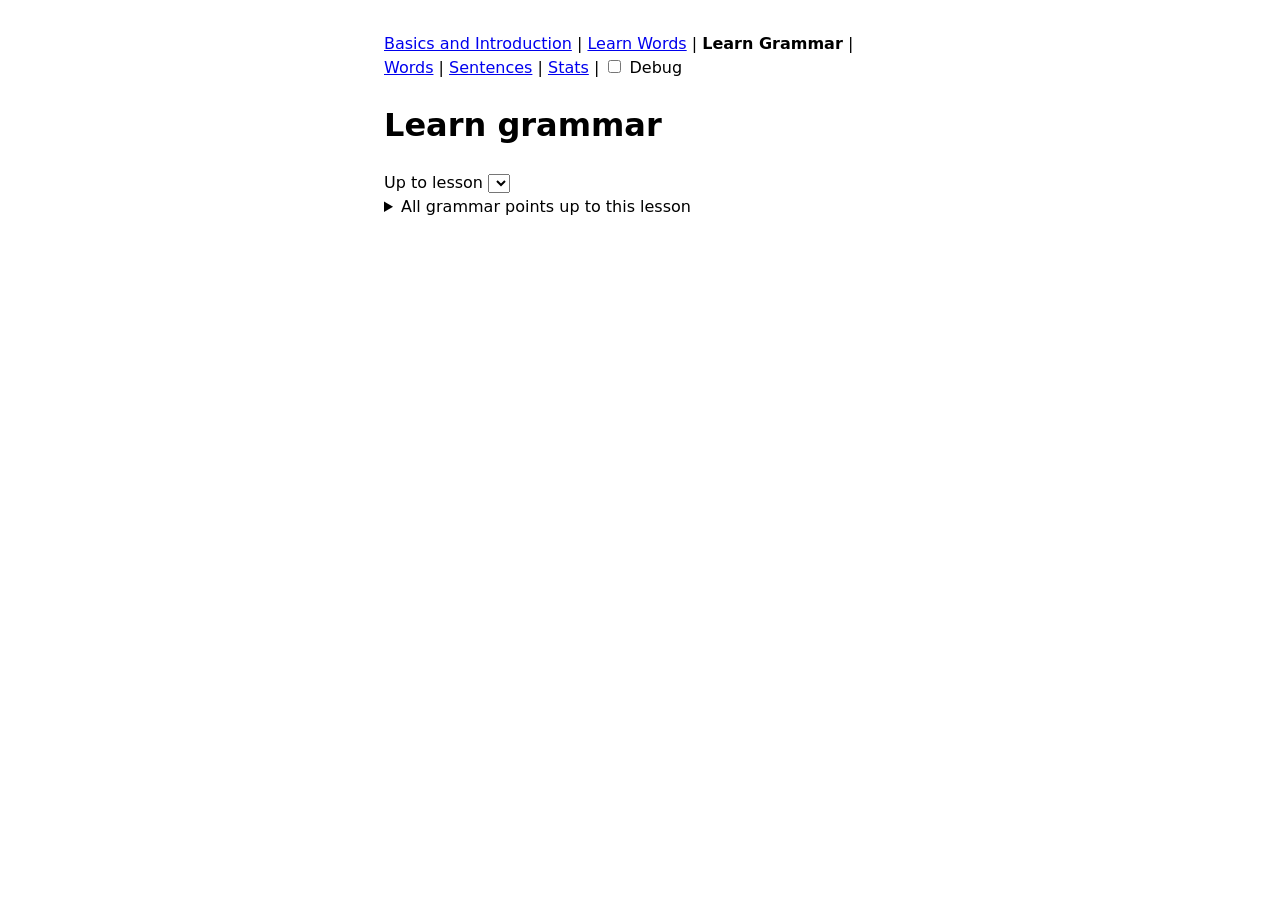
==== static/grammar.html @ a1a66dfe "Add Learn Grammar tab with adaptive explanations and free questions New /grammar page: the next gram" ====
<!doctype html>
<html lang="en">
<head>
<meta charset="utf-8">
<meta name="viewport" content="width=device-width, initial-scale=1">
<title>Gongbu Learn Grammar</title>
<link rel="stylesheet" href="/static/style.css">
</head>
<body>
<p><a href="/basics">Basics and Introduction</a> | <a href="/">Learn Words</a> | <b>Learn Grammar</b> | <a href="/words">Words</a> | <a href="/sentences">Sentences</a> | <a href="/stats">Stats</a></p>
<h1>Learn grammar</h1>

<label>Up to lesson <select id="lesson"></select></label>
<div id="feedback"></div>

<div id="point" hidden>
  <p class="muted" id="point-meta"></p>
  <h2 id="point-title"></h2>
  <p class="pattern" id="point-pattern"></p>

  <div class="styles" id="styles"></div>
  <div class="restyle">
    <button id="differently">Explain it differently</button>
    <span class="explain-like">
      <input id="like" placeholder="Explain it like... (e.g. with food examples)" autocomplete="off" maxlength="200">
      <button id="like-go">Explain</button>
    </span>
  </div>

  <div id="explanation"></div>
  <p class="muted" id="hint"></p>
  <p class="label">AI-written, not validated by a native speaker.</p>
  <div id="sources"></div>

  <h3>Ask about this point</h3>
  <div id="questions"></div>
  <div class="ask">
    <input id="question" placeholder="e.g. Why is it 를 here and not 가?" autocomplete="off" maxlength="500">
    <button id="ask-go">Ask</button>
  </div>
  <p class="muted" id="ask-status"></p>

  <div class="actions">
    <button id="got-it">Got it, next point</button>
    <button id="known">I already know this</button>
    <span id="learned-note" class="correct" hidden>✓ Learned</span>
  </div>
</div>

<details id="outline-box">
  <summary>All grammar points up to this lesson</summary>
  <ol id="outline"></ol>
</details>

<script src="/static/common.js"></script>
<script>
const STYLE_ORDER = ["examples", "english", "rules", "breakdown"];
let point = null;
let styleNames = {};
let views = [];  // explanations shown for this point: {key, label, data}
let current = null;  // key of the explanation on screen
let busy = false;

const lessonValue = () => Number($("lesson").value);

function setBusy(on, message) {
  busy = on;
  for (const id of ["differently", "like-go", "ask-go", "got-it", "known"]) $(id).disabled = on;
  if (message !== undefined) $("feedback").replaceChildren(message ? el("p", message, "muted") : el("span"));
}

function pointFromUrl() {
  return new URLSearchParams(location.search).get("point");
}

async function loadNext() {
  history.replaceState(null, "", "/grammar");
  const data = await api(`/api/grammar/next?lesson=${lessonValue()}`);
  renderOutline(data.outline);
  if (!data.point) {
    $("point").hidden = true;
    $("feedback").replaceChildren(el("p", `You have learned every grammar point up to lesson ${lessonValue()}. ` +
      "Choose a higher lesson, or open any point from the list below.", "correct"));
    return;
  }
  await showPoint(data.point, []);
}

async function openPoint(id) {
  const data = await api(`/api/grammar/point?id=${encodeURIComponent(id)}&lesson=${lessonValue()}`);
  history.replaceState(null, "", `/grammar?point=${encodeURIComponent(id)}`);
  renderOutline(data.outline);
  await showPoint(data.point, data.custom);
}

async function showPoint(p, custom) {
  point = p;
  styleNames = p.styles;
  views = custom.map((c, i) => ({ key: `custom-${c.id}`, label: customLabel(c, i), data: c }));
  current = null;
  $("point").hidden = false;
  $("feedback").replaceChildren();
  $("point-meta").textContent = `Lesson ${p.lesson} · ${p.kind}`;
  $("point-title").textContent = p.title;
  $("point-pattern").textContent = p.pattern;
  $("explanation").replaceChildren();
  $("hint").textContent = "";
  renderSources(p.sources);
  renderQuestions(p.questions);
  $("got-it").hidden = $("known").hidden = p.learned;
  $("learned-note").hidden = !p.learned;
  renderStyleTabs();
  await showStyle("examples");
}

function customLabel(c, i) {
  return c.style === "request" ? `"${c.request}"` : `New angle ${i + 1}`;
}

function renderStyleTabs() {
  const tabs = [];
  for (const key of STYLE_ORDER) {
    const b = el("button", styleNames[key], "tab");
    b.classList.toggle("on", current === key);
    b.addEventListener("click", () => showStyle(key));
    tabs.push(b);
  }
  for (const v of views.filter((v) => v.key.startsWith("custom-"))) {
    const b = el("button", v.label, "tab");
    b.classList.toggle("on", current === v.key);
    b.addEventListener("click", () => showView(v));
    tabs.push(b);
  }
  $("styles").replaceChildren(...tabs);
}

async function showStyle(key) {
  if (busy) return;
  const seen = views.find((v) => v.key === key);
  if (seen) {
    showView(seen);
    return;
  }
  setBusy(true, `Writing the "${styleNames[key]}" explanation... The first time can take up to a minute. After that it is saved.`);
  try {
    const data = await api(`/api/grammar/explain?point=${encodeURIComponent(point.id)}&lesson=${lessonValue()}&style=${key}`);
    const view = { key, label: styleNames[key], data };
    views.push(view);
    setBusy(false, "");
    showView(view);
  } catch (e) {
    setBusy(false);
    showError(e.message);
  }
}

async function customExplanation(request) {
  if (busy) return;
  setBusy(true, request ? `Writing an explanation for "${request}"...` : "Finding a different way to explain it...");
  try {
    const data = await api("/api/grammar/explain", {
      method: "POST",
      headers: { "Content-Type": "application/json" },
      body: JSON.stringify({ point: point.id, lesson: lessonValue(), request }),
    });
    const count = views.filter((v) => v.key.startsWith("custom-")).length;
    const view = { key: `custom-${data.id}`, label: customLabel(data, count), data };
    views.push(view);
    setBusy(false, "");
    showView(view);
  } catch (e) {
    setBusy(false);
    showError(e.message);
  }
}

function explainDifferently() {
  const next = STYLE_ORDER.find((key) => !views.some((v) => v.key === key));
  if (next) showStyle(next);
  else customExplanation("");
}

function showView(view) {
  current = view.key;
  renderStyleTabs();
  renderExplanation(view.data);
}

// Section order follows the style: the rule comes first only in "Rule and table".
function renderExplanation(x) {
  const sections = {
    intro: () => x.intro ? paragraphs(x.intro) : [],
    examples: () => [el("h3", "Examples"), renderExamples(x.examples)],
    rule: () => [el("h3", "The rule"), ...paragraphs(x.rule)],
    table: () => x.table.length ? [el("h3", "Forms"), renderTable(x.table)] : [],
    nuance: () => x.nuance ? [el("h3", "Nuance"), ...paragraphs(x.nuance)] : [],
    mistakes: () => x.mistakes.length ? [el("h3", "Common mistakes"), renderMistakes(x.mistakes)] : [],
  };
  const order = x.style === "rules"
    ? ["intro", "rule", "table", "examples", "nuance", "mistakes"]
    : ["intro", "examples", "rule", "table", "nuance", "mistakes"];
  const nodes = [el("p", `Style: ${x.style_name}`, "muted")];
  for (const name of order) nodes.push(...sections[name]());
  $("explanation").replaceChildren(...nodes);
  const unlearned = x.examples.some((ex) => ex.tokens.some((t) => t.new));
  $("hint").textContent = unlearned ? "Underlined words are not learned yet. Hover or click to see them." : "";
}

function paragraphs(text) {
  return text.split(/\n\s*\n/).map((t) => el("p", t.trim()));
}

function renderExamples(examples) {
  const list = el("ol", "", "examples");
  for (const ex of examples) {
    const item = el("li");
    item.append(koreanLine(ex), el("div", ex.english, "english"));
    if (ex.parts.length) item.append(partsLine(ex.parts));
    if (ex.note) item.append(el("div", ex.note, "muted"));
    list.append(item);
  }
  return list;
}

// The Korean sentence with the grammar point highlighted and unlearned words underlined.
function koreanLine(ex) {
  const line = el("div", "", "korean");
  const start = ex.highlight ? ex.korean.indexOf(ex.highlight) : -1;
  const end = start < 0 ? -1 : start + ex.highlight.length;
  const words = ex.korean.split(" ");
  const useTokens = ex.tokens.length === words.length;
  let pos = 0;
  words.forEach((word, i) => {
    if (i) line.append(" ");
    const container = useTokens && (ex.tokens[i].new || ex.tokens[i].name)
      ? hintSpan("", tokenMeaning(ex.tokens[i]), tokenKind(ex.tokens[i]))
      : document.createDocumentFragment();
    const wStart = pos;
    const wEnd = pos + word.length;
    const a = Math.max(wStart, start);
    const b = Math.min(wEnd, end);
    if (start >= 0 && a < b) {
      container.append(word.slice(0, a - wStart), el("mark", word.slice(a - wStart, b - wStart)), word.slice(b - wStart));
    } else {
      container.append(word);
    }
    line.append(container);
    pos = wEnd + 1;
  });
  return line;
}

function partsLine(parts) {
  const line = el("div", "", "parts");
  parts.forEach((p, i) => {
    if (i) line.append(" + ");
    const chip = el("span", "", "part");
    chip.append(el("span", p.text, "part-text"), el("span", p.label, "part-label"));
    line.append(chip);
  });
  return line;
}

function renderTable(rows) {
  const table = el("table");
  const head = el("tr");
  for (const h of ["When", "Form", "Example"]) head.append(el("th", h));
  table.append(head);
  for (const r of rows) {
    const tr = el("tr");
    tr.append(el("td", r.when), el("td", r.form, "korean-cell"), el("td", r.example, "korean-cell"));
    table.append(tr);
  }
  return table;
}

function renderMistakes(mistakes) {
  const list = el("ul", "", "mistakes");
  for (const m of mistakes) {
    const item = el("li");
    item.append(el("div", `✗ ${m.wrong}`, "wrong"), el("div", `✓ ${m.right}`, "correct"), el("div", m.why, "muted"));
    list.append(item);
  }
  return list;
}

function renderSources(s) {
  const box = $("sources");
  if (!s.entries.length) {
    box.replaceChildren(el("p", "No dictionary entry matches this point, so this explanation comes from AI alone.", "muted"));
    return;
  }
  const details = el("details");
  details.append(el("summary", `Source: ${s.attribution} (${s.license})`));
  for (const entry of s.entries) {
    const p = el("p");
    const link = el("a", entry.word);
    link.href = entry.url;
    link.target = "_blank";
    link.rel = "noopener";
    p.append(link, ` ${entry.pos ? `(${entry.pos})` : ""}`);
    const ul = el("ul");
    for (const sense of entry.senses) ul.append(el("li", sense));
    details.append(p, ul);
  }
  const license = el("a", s.license);
  license.href = s.license_url;
  license.target = "_blank";
  license.rel = "noopener";
  const note = el("p", "Dictionary content is licensed under ", "muted");
  note.append(license, ".");
  details.append(note);
  box.replaceChildren(details);
}

function renderQuestions(questions) {
  $("questions").replaceChildren(...questions.map(renderAnswer));
  $("ask-status").textContent = "";
}

function renderAnswer(q) {
  const box = el("div", "", "qa");
  box.append(el("p", `Q: ${q.question}`, "question"), ...paragraphs(q.answer));
  if (q.examples.length) {
    const ul = el("ul");
    for (const ex of q.examples) {
      const li = el("li");
      li.append(el("span", ex.korean, "korean"), " ", el("span", ex.english, "muted"));
      ul.append(li);
    }
    box.append(ul);
  }
  return box;
}

async function ask() {
  const question = $("question").value.trim();
  if (!question || busy) return;
  setBusy(true);
  $("ask-status").textContent = "Thinking...";
  const shown = views.find((v) => v.key === current);
  try {
    const answer = await api("/api/grammar/ask", {
      method: "POST",
      headers: { "Content-Type": "application/json" },
      body: JSON.stringify({ point: point.id, lesson: lessonValue(), question, explanation_id: shown ? shown.data.id : null }),
    });
    $("questions").append(renderAnswer(answer));
    $("question").value = "";
    $("ask-status").textContent = "";
  } catch (e) {
    $("ask-status").textContent = e.message;
  }
  setBusy(false);
}

async function finishPoint() {
  if (busy) return;
  setBusy(true);
  try {
    await api("/api/grammar/done", {
      method: "POST",
      headers: { "Content-Type": "application/json" },
      body: JSON.stringify({ point: point.id }),
    });
    setBusy(false);
    await loadNext();
  } catch (e) {
    setBusy(false);
    showError(e.message);
  }
}

function renderOutline(items) {
  const list = items.map((p) => {
    const li = el("li");
    const link = el("a", p.title);
    link.href = `/grammar?point=${encodeURIComponent(p.id)}`;
    link.addEventListener("click", (e) => {
      e.preventDefault();
      if (!busy) openPoint(p.id).catch((err) => showError(err.message));
    });
    li.append(el("span", `L${p.lesson} `, "muted"), link, p.learned ? el("span", " ✓", "correct") : "");
    if (point && p.id === point.id) li.classList.add("here");
    return li;
  });
  $("outline").replaceChildren(...list);
}

$("differently").addEventListener("click", explainDifferently);
$("like-go").addEventListener("click", () => {
  const request = $("like").value.trim();
  if (request) customExplanation(request).then(() => { $("like").value = ""; });
});
onEnter($("like"), () => $("like-go").click());
$("ask-go").addEventListener("click", ask);
onEnter($("question"), ask);
$("got-it").addEventListener("click", finishPoint);
$("known").addEventListener("click", finishPoint);

(async () => {
  addDebugToggle(() => {});
  if (!(await loadLessons())) return;
  $("lesson").addEventListener("change", () => {
    saveLesson($("lesson").value);
    loadNext().catch((e) => showError(e.message));
  });
  const requested = pointFromUrl();
  try {
    if (requested) await openPoint(requested);
    else await loadNext();
  } catch (e) {
    showError(e.message);
  }
})();
</script>
</body>
</html>
---- static/style.css ----
body { font-family: system-ui, sans-serif; max-width: 32rem; margin: 2rem auto; padding: 0 1rem; line-height: 1.5; }
#prompt { font-size: 2rem; margin: 1.5rem 0 1rem; }
#answer { font-size: 1.5rem; width: 100%; box-sizing: border-box; padding: 0.4rem; }
button { font-size: 1rem; padding: 0.4rem 1rem; margin-top: 0.75rem; }
.correct { color: #1a7f37; }
.wrong { color: #c62828; }
.syllables span { font-size: 1.75rem; padding: 0 0.1rem; }
.syllables .bad { color: #c62828; text-decoration: underline; }
.muted { color: #666; font-size: 0.9rem; }
.verdict-almost { color: #9a6700; }
.label { background: #fff3cd; padding: 0.4rem 0.6rem; font-size: 0.9rem; }
table { border-collapse: collapse; width: 100%; margin-bottom: 1.5rem; }
th, td { text-align: left; padding: 0.25rem 0.5rem; border-bottom: 1px solid #ddd; }
td.num, th.num { text-align: right; }
.bar { display: inline-block; height: 0.6rem; background: #1a7f37; vertical-align: middle; margin-right: 0.4rem; }
#target { font-size: 2.5rem; letter-spacing: 0.05em; margin: 1rem 0 0.25rem; min-height: 3rem; }
/* Type-over box: the input's text is transparent and #ghost draws typed text plus the gray target. */
#typebox { position: relative; }
#typebox #answer, #ghost { font: inherit; font-size: 1.5rem; line-height: 1.4; padding: 0.4rem; border: 1px solid #888; }
#ghost { position: absolute; inset: 0; box-sizing: border-box; border-color: transparent;
         white-space: pre; overflow: hidden; pointer-events: none; }
#typebox #answer { position: relative; display: block; background: transparent; }
#typebox.overlay #answer { color: transparent; caret-color: #222; }
#ghost .rest { color: #aaa; }
#ghost .ok { color: #1a7f37; }
#ghost .bad { color: #c62828; text-decoration: underline; }
.hint { text-decoration: underline dotted; cursor: help; }
.hint.new { color: #6f42c1; text-decoration-style: solid; }
.hint.name { color: #0b6e99; text-decoration-style: solid; }
.topic { margin: 0.5rem 0; }
#topic { font-size: 1rem; padding: 0.3rem; width: 14rem; }
/* Basics tab: alphabet cards and the drawn keyboard. */
.cards { display: grid; grid-template-columns: repeat(auto-fill, minmax(6.5rem, 1fr)); gap: 0.4rem; }
.card { display: flex; flex-direction: column; align-items: center; margin: 0; padding: 0.4rem; font-size: 0.8rem;
        background: #fff; border: 1px solid #ccc; border-radius: 6px; cursor: pointer; text-align: center; }
.card:hover { border-color: #888; }
.card.on { border-color: #1a7f37; background: #eaf6ec; }
.card .char { font-size: 2rem; line-height: 1.2; }
.card .roman { font-weight: bold; }
.card .muted { font-size: 0.75rem; }
#keyboard { margin: 1rem 0 0.5rem; }
/* Every key is one unit (u) wide, like a real keyboard. The top row is 0.5u + 10 keys and fills the
   width; the rows start where Tab, Caps Lock and Shift would end (0.5u, 0.75u, 1.25u), so each row
   sits further right and the top row (ending in ㅔ) reaches furthest. */
#keyboard { --gap: 0.25rem; --u: calc((100% - 9 * var(--gap)) / 10.5); }
.keyrow { display: flex; gap: var(--gap); margin-bottom: var(--gap); }
.keyrow.row0 > .key:first-child { margin-left: calc(var(--u) * 0.5); }
.keyrow.row1 > .key:first-child { margin-left: calc(var(--u) * 0.75); }
.key { position: relative; flex: 0 0 var(--u); min-width: 0; height: 2.8rem; border: 1px solid #aaa; border-radius: 5px;
       background: #f6f6f6; box-sizing: border-box; }
.key.shift { flex: 0 0 calc(var(--u) * 1.25); display: flex; align-items: center; justify-content: center; font-size: 0.75rem; }
.key .kchar { position: absolute; inset: 0; display: flex; align-items: center; justify-content: center; font-size: 1.2rem; }
.key .kshift { position: absolute; top: 1px; right: 3px; font-size: 0.65rem; color: #666; }
.key .klatin { position: absolute; bottom: 1px; left: 3px; font-size: 0.6rem; color: #999; }
.key.lit { background: #ffe58f; border-color: #9a6700; }
.key.shift.held { background: #dbe7f5; border-color: #0b6e99; }
.key[data-step]::after { content: attr(data-step); position: absolute; top: -0.5rem; left: -0.3rem; background: #9a6700; color: #fff;
                         border-radius: 50%; width: 1rem; height: 1rem; font-size: 0.65rem; text-align: center; line-height: 1rem; }
.review tr:not(:first-child) { cursor: pointer; }
.review tr:not(:first-child):hover { background: #f6f6f6; }
#practice, #quiz-answer { font-size: 1.5rem; width: 100%; box-sizing: border-box; padding: 0.4rem; }

/* Debug panel: wider than the page column so the table fits. */
#debug { margin-top: 2rem; padding-top: 0.5rem; border-top: 2px dashed #999; font-size: 0.85rem;
         width: min(56rem, 96vw); position: relative; left: 50%; transform: translateX(-50%); overflow-x: auto; }
#debug tr.pool { background: #fff3cd; }
#debug .up { color: #1a7f37; }
#debug .down { color: #c62828; }
#debug tr.answered { font-weight: bold; }
#debug .decay { color: #d99; }

.usage-counter { position: fixed; left: 0.5rem; bottom: 0.5rem; font-size: 0.75rem; color: #888;
                 background: rgba(255, 255, 255, 0.9); padding: 0.1rem 0.4rem; border-radius: 4px; }
/* Learn Grammar tab. */
.pattern { font-size: 1.2rem; font-family: ui-monospace, monospace; margin-top: 0; }
.styles { display: flex; flex-wrap: wrap; gap: 0.3rem; }
.tab { margin-top: 0; font-size: 0.85rem; padding: 0.25rem 0.6rem; border: 1px solid #aaa; border-radius: 4px; background: #f6f6f6; }
.tab.on { background: #dbe7f5; border-color: #0b6e99; font-weight: bold; }
.restyle, .ask { display: flex; flex-wrap: wrap; gap: 0.4rem; align-items: center; margin: 0.5rem 0; }
.restyle button, .ask button { margin-top: 0; }
.explain-like { display: flex; gap: 0.4rem; flex: 1 1 16rem; }
#like, #question { flex: 1; font-size: 1rem; padding: 0.3rem; min-width: 0; }
.examples li { margin-bottom: 0.75rem; }
.korean { font-size: 1.25rem; }
.korean mark { background: #ffe58f; padding: 0 0.1rem; border-radius: 2px; }
.korean-cell { font-size: 1.05rem; }
.english { color: #333; }
.parts { font-size: 0.85rem; margin: 0.15rem 0; }
.part { display: inline-flex; flex-direction: column; align-items: center; border: 1px solid #ccc; border-radius: 4px; padding: 0 0.3rem; }
.part-text { font-size: 1rem; }
.part-label { font-size: 0.7rem; color: #666; }
.mistakes li { margin-bottom: 0.5rem; }
.qa { border-left: 3px solid #0b6e99; padding-left: 0.6rem; margin: 0.75rem 0; }
.qa .question { font-weight: bold; }
.actions { margin: 1.5rem 0; }
#outline li.here { font-weight: bold; }
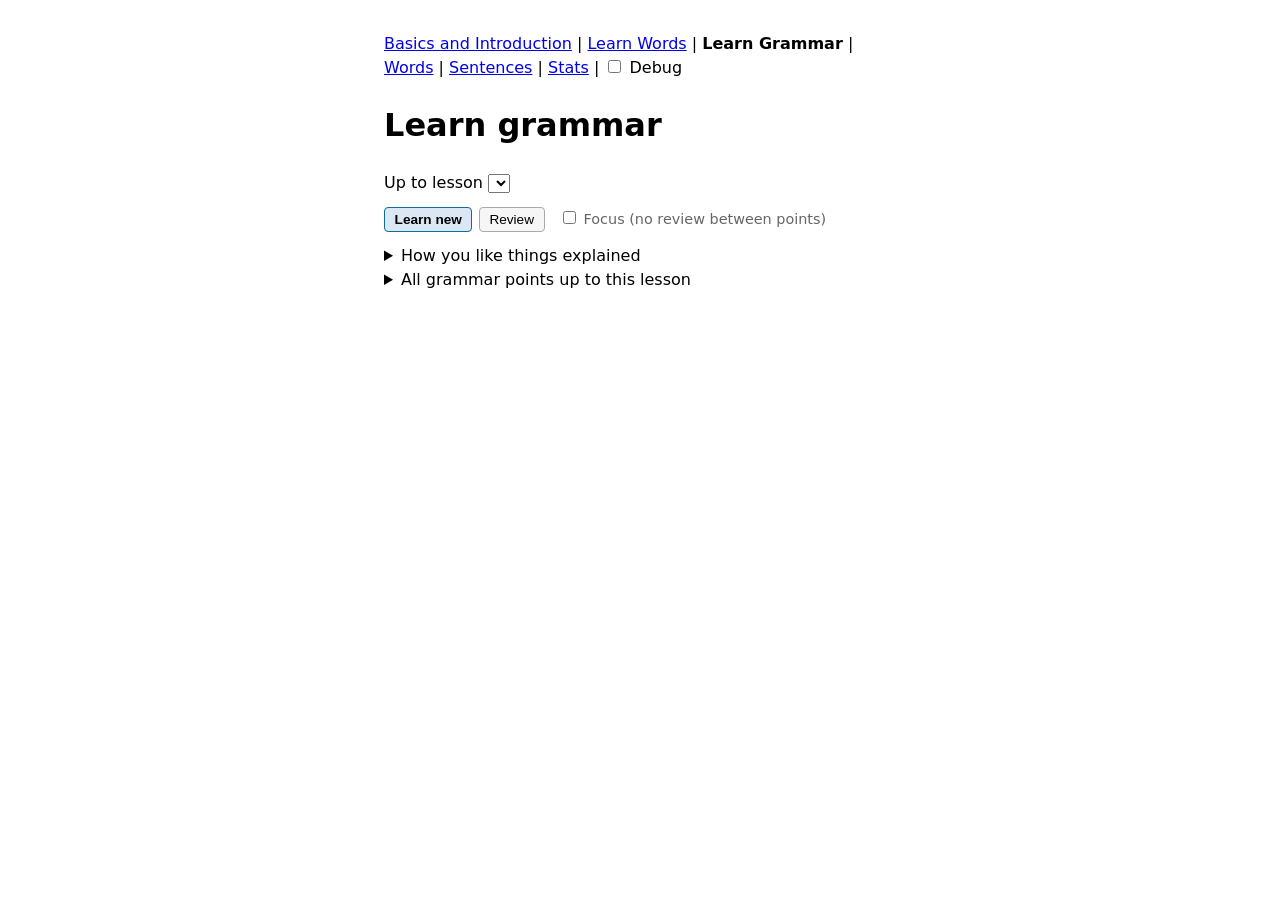
==== commit 7eceaa0e: "Add grammar learning: Learn Grammar tab, practice, conjugation engine, learner profile Grammar point" ====
--- a/static/grammar.html
+++ b/static/grammar.html
@@ -11,6 +11,11 @@
 <h1>Learn grammar</h1>
 
 <label>Up to lesson <select id="lesson"></select></label>
+<div class="modes">
+  <button id="mode-learn" class="tab on">Learn new</button>
+  <button id="mode-review" class="tab">Review</button>
+  <label id="focus-label" class="muted"><input type="checkbox" id="focus"> Focus (no review between points)</label>
+</div>
 <div id="feedback"></div>
 
 <div id="point" hidden>
@@ -41,12 +46,42 @@
   <p class="muted" id="ask-status"></p>
 
   <div class="actions">
-    <button id="got-it">Got it, next point</button>
+    <button id="practice-go">Practice this point</button>
     <button id="known">I already know this</button>
     <span id="learned-note" class="correct" hidden>✓ Learned</span>
   </div>
 </div>
 
+<div id="practice" hidden>
+  <p class="muted" id="practice-meta"></p>
+  <h2 id="practice-title"></h2>
+  <p class="type-name" id="practice-type"></p>
+  <div id="practice-prompt"></div>
+  <div class="answer-row" id="answer-row">
+    <input id="practice-answer" autocomplete="off" autocorrect="off" spellcheck="false" maxlength="300">
+    <button id="practice-check">Check</button>
+  </div>
+  <div class="choices" id="choices"></div>
+  <div id="practice-feedback"></div>
+  <button id="practice-next" hidden>Next</button>
+  <details id="practice-lesson">
+    <summary>Show the lesson</summary>
+    <div id="practice-lesson-body"></div>
+  </details>
+</div>
+
+<details id="profile-box">
+  <summary>How you like things explained</summary>
+  <p class="muted">New lessons follow these notes. The app writes some from what you ask for (Explain it differently, Explain it like...),
+  and you can remove them or add your own. Lessons already written do not change.</p>
+  <ul id="profile-notes"></ul>
+  <div class="ask">
+    <input id="profile-add" placeholder="e.g. Always compare with English" autocomplete="off" maxlength="120">
+    <button id="profile-add-go">Add note</button>
+  </div>
+  <p class="muted" id="profile-status"></p>
+</details>
+
 <details id="outline-box">
   <summary>All grammar points up to this lesson</summary>
   <ol id="outline"></ol>
@@ -54,19 +89,19 @@
 
 <script src="/static/common.js"></script>
 <script>
-const STYLE_ORDER = ["examples", "english", "rules", "breakdown"];
 let point = null;
-let styleNames = {};
-let views = [];  // explanations shown for this point: {key, label, data}
+let views = [];  // explanations for this point: {key, label, data}; "lesson" is the main one
 let current = null;  // key of the explanation on screen
 let busy = false;
 
 const lessonValue = () => Number($("lesson").value);
 
+// message: show a spinner with it while busy; "" clears the feedback area.
 function setBusy(on, message) {
   busy = on;
-  for (const id of ["differently", "like-go", "ask-go", "got-it", "known"]) $(id).disabled = on;
-  if (message !== undefined) $("feedback").replaceChildren(message ? el("p", message, "muted") : el("span"));
+  for (const id of ["differently", "like-go", "ask-go", "practice-go", "known", "practice-check"]) $(id).disabled = on;
+  if (message) $("feedback").replaceChildren(spinner(message));
+  else if (message === "") $("feedback").replaceChildren();
 }
 
 function pointFromUrl() {
@@ -78,7 +113,7 @@
   const data = await api(`/api/grammar/next?lesson=${lessonValue()}`);
   renderOutline(data.outline);
   if (!data.point) {
-    $("point").hidden = true;
+    showSection("none");
     $("feedback").replaceChildren(el("p", `You have learned every grammar point up to lesson ${lessonValue()}. ` +
       "Choose a higher lesson, or open any point from the list below.", "correct"));
     return;
@@ -95,7 +130,11 @@
 
 async function showPoint(p, custom) {
   point = p;
-  styleNames = p.styles;
+  mode = "learn";
+  session = null;
+  $("mode-learn").classList.add("on");
+  $("mode-review").classList.remove("on");
+  showSection("point");
   views = custom.map((c, i) => ({ key: `custom-${c.id}`, label: customLabel(c, i), data: c }));
   current = null;
   $("point").hidden = false;
@@ -107,25 +146,30 @@
   $("hint").textContent = "";
   renderSources(p.sources);
   renderQuestions(p.questions);
-  $("got-it").hidden = $("known").hidden = p.learned;
+  $("practice-go").textContent = p.learned ? "Practice this point again" : "Practice this point";
+  $("known").hidden = p.learned;
   $("learned-note").hidden = !p.learned;
-  renderStyleTabs();
-  await showStyle("examples");
+  renderTabs();
+  await showLesson();
 }
 
 function customLabel(c, i) {
   return c.style === "request" ? `"${c.request}"` : `New angle ${i + 1}`;
 }
 
-function renderStyleTabs() {
+// Tabs appear only once there is more than the main lesson to switch between.
+function renderTabs() {
+  const custom = views.filter((v) => v.key.startsWith("custom-"));
+  if (!custom.length) {
+    $("styles").replaceChildren();
+    return;
+  }
   const tabs = [];
-  for (const key of STYLE_ORDER) {
-    const b = el("button", styleNames[key], "tab");
-    b.classList.toggle("on", current === key);
-    b.addEventListener("click", () => showStyle(key));
-    tabs.push(b);
-  }
-  for (const v of views.filter((v) => v.key.startsWith("custom-"))) {
+  const lessonTab = el("button", "Lesson", "tab");
+  lessonTab.classList.toggle("on", current === "lesson");
+  lessonTab.addEventListener("click", showLesson);
+  tabs.push(lessonTab);
+  for (const v of custom) {
     const b = el("button", v.label, "tab");
     b.classList.toggle("on", current === v.key);
     b.addEventListener("click", () => showView(v));
@@ -134,17 +178,17 @@
   $("styles").replaceChildren(...tabs);
 }
 
-async function showStyle(key) {
+async function showLesson() {
   if (busy) return;
-  const seen = views.find((v) => v.key === key);
+  const seen = views.find((v) => v.key === "lesson");
   if (seen) {
     showView(seen);
     return;
   }
-  setBusy(true, `Writing the "${styleNames[key]}" explanation... The first time can take up to a minute. After that it is saved.`);
-  try {
-    const data = await api(`/api/grammar/explain?point=${encodeURIComponent(point.id)}&lesson=${lessonValue()}&style=${key}`);
-    const view = { key, label: styleNames[key], data };
+  setBusy(true, "Writing the lesson for this point. This can take up to a minute the first time. After that it is saved.");
+  try {
+    const data = await api(`/api/grammar/explain?point=${encodeURIComponent(point.id)}&lesson=${lessonValue()}`);
+    const view = { key: "lesson", label: "Lesson", data };
     views.push(view);
     setBusy(false, "");
     showView(view);
@@ -156,7 +200,7 @@
 
 async function customExplanation(request) {
   if (busy) return;
-  setBusy(true, request ? `Writing an explanation for "${request}"...` : "Finding a different way to explain it...");
+  setBusy(true, request ? `Writing an explanation for "${request}"` : "Finding a different way to explain it");
   try {
     const data = await api("/api/grammar/explain", {
       method: "POST",
@@ -174,20 +218,13 @@
   }
 }
 
-function explainDifferently() {
-  const next = STYLE_ORDER.find((key) => !views.some((v) => v.key === key));
-  if (next) showStyle(next);
-  else customExplanation("");
-}
-
 function showView(view) {
   current = view.key;
-  renderStyleTabs();
+  renderTabs();
   renderExplanation(view.data);
 }
 
-// Section order follows the style: the rule comes first only in "Rule and table".
-function renderExplanation(x) {
+function renderExplanation(x, target = $("explanation"), hint = $("hint")) {
   const sections = {
     intro: () => x.intro ? paragraphs(x.intro) : [],
     examples: () => [el("h3", "Examples"), renderExamples(x.examples)],
@@ -196,14 +233,14 @@
     nuance: () => x.nuance ? [el("h3", "Nuance"), ...paragraphs(x.nuance)] : [],
     mistakes: () => x.mistakes.length ? [el("h3", "Common mistakes"), renderMistakes(x.mistakes)] : [],
   };
-  const order = x.style === "rules"
-    ? ["intro", "rule", "table", "examples", "nuance", "mistakes"]
-    : ["intro", "examples", "rule", "table", "nuance", "mistakes"];
-  const nodes = [el("p", `Style: ${x.style_name}`, "muted")];
+  const order = ["intro", "rule", "table", "examples", "nuance", "mistakes"];
+  const nodes = x.style === "lesson" ? [] : [el("p", x.request ? `Explained like: "${x.request}"` : x.style_name, "muted")];
   for (const name of order) nodes.push(...sections[name]());
-  $("explanation").replaceChildren(...nodes);
+  target.replaceChildren(...nodes);
   const unlearned = x.examples.some((ex) => ex.tokens.some((t) => t.new));
-  $("hint").textContent = unlearned ? "Underlined words are not learned yet. Hover or click to see them." : "";
+  const note = unlearned ? "Underlined words are not learned yet. Hover or click to see them." : "";
+  if (hint) hint.textContent = note;
+  else if (note) target.append(el("p", note, "muted"));
 }
 
 function paragraphs(text) {
@@ -337,7 +374,7 @@
   const question = $("question").value.trim();
   if (!question || busy) return;
   setBusy(true);
-  $("ask-status").textContent = "Thinking...";
+  $("ask-status").replaceChildren(spinner("Thinking about your question"));
   const shown = views.find((v) => v.key === current);
   try {
     const answer = await api("/api/grammar/ask", {
@@ -354,21 +391,331 @@
   setBusy(false);
 }
 
-async function finishPoint() {
+// Practice. A session is one of:
+//   learn:  the 4 items that finish a new point; a miss puts its type back (at most twice per type)
+//   mixed:  1 or 2 review items between points, for learned points below 50% confidence
+//   review: endless items for the weakest learned points
+const LEARN_TYPES = ["fill", "compare", "spot", "translate"];
+const MAX_RETRIES = 2;
+let session = null;
+let lastPoint = null;  // the point of the last answered item, which review skips next
+let focusOn = false;
+
+function showSection(name) {
+  $("point").hidden = name !== "point";
+  $("practice").hidden = name !== "practice";
+  $("focus-label").hidden = mode !== "learn";
+}
+
+async function startPractice() {
   if (busy) return;
+  const plan = point.practice_plan || LEARN_TYPES;
+  session = { kind: "learn", point, queue: [...plan], done: 0, total: plan.length, misses: {} };
+  showSection("practice");
+  await nextItem();
+}
+
+async function afterLearned() {
+  if (focusOn) {
+    session = null;
+    await loadNext();
+    return;
+  }
+  session = { kind: "mixed", remaining: 2 };
+  await nextItem();
+}
+
+async function nextItem() {
+  if (session.kind === "learn" && !session.queue.length) {
+    await markDone(session.point.id);
+    await afterLearned();
+    return;
+  }
+  if (session.kind === "mixed" && session.remaining <= 0) {
+    session = null;
+    await loadNext();
+    return;
+  }
+  session.item = null;
+  session.answered = false;
+  setBusy(true, "Getting a practice item. The first set for a point can take up to a minute.");
+  const exclude = lastPoint ? `&exclude=${encodeURIComponent(lastPoint)}` : "";
+  const url = session.kind === "learn"
+    ? `/api/grammar/item?point=${encodeURIComponent(session.point.id)}&type=${session.queue[0]}&lesson=${lessonValue()}`
+    : `/api/grammar/review?lesson=${lessonValue()}${exclude}${session.kind === "mixed" ? "&below=0.5" : ""}`;
+  let item;
+  try {
+    item = await api(url);
+  } catch (e) {
+    setBusy(false, "");
+    if (session.kind === "mixed") {
+      session = null;
+      await loadNext();
+    } else {
+      showSection(session.kind === "review" ? "none" : "practice");
+      showError(e.message);
+    }
+    return;
+  }
+  setBusy(false, "");
+  showSection("practice");
+  renderItem(item);
+}
+
+function renderItem(item) {
+  session.item = item;
+  const label = { learn: "Practice", mixed: "Quick review", review: "Review" }[session.kind];
+  $("practice-meta").textContent = session.kind === "learn"
+    ? `${label} · item ${session.done + 1} of ${session.total}`
+    : `${label} · ${item.point.pattern}`;
+  $("practice-title").textContent = item.point.title;
+  $("practice-type").textContent = item.type_name;
+  $("practice-feedback").replaceChildren();
+  $("practice-next").hidden = true;
+  $("practice-lesson").open = false;
+  $("practice-lesson-body").replaceChildren();
+
+  const prompt = [];
+  const input = $("practice-answer");
+  input.value = "";
+  $("answer-row").hidden = item.type === "compare";
+  $("choices").replaceChildren();
+  if (item.type === "fill" || item.type === "compare") {
+    prompt.push(blankLine(item.sentence), el("div", item.english, "english"));
+    input.placeholder = "Type what goes in the blank";
+  } else if (item.type === "conjugate") {
+    const line = el("div", "", "korean");
+    line.append(el("b", item.verb), ` (${item.meaning})`);
+    prompt.push(el("p", "Conjugate this word.", "muted"), line, el("div", `→ ${item.ending_name}`, "english"));
+    input.placeholder = "Type the conjugated form";
+  } else if (item.type === "transform") {
+    prompt.push(el("p", `${item.instruction}. Type the whole sentence.`, "muted"),
+      el("div", item.sentence, "korean"), el("div", `Meaning after the change: ${item.english}`, "english"));
+    input.value = item.sentence;
+    input.placeholder = "The changed sentence";
+  } else if (item.type === "spot") {
+    prompt.push(el("p", "This sentence has one grammar mistake. Fix it and type the whole sentence.", "muted"),
+      el("div", item.wrong, "korean"), el("div", `Meaning: ${item.english}`, "english"));
+    input.value = item.wrong;
+    input.placeholder = "The corrected sentence";
+  } else {
+    prompt.push(el("p", "Translate into Korean, using this point.", "muted"), el("div", item.english, "prompt-english"));
+    input.placeholder = "Type the Korean";
+  }
+  if (item.type === "compare") {
+    for (const choice of item.choices) {
+      const b = el("button", choice, "choice");
+      b.addEventListener("click", () => check(choice));
+      $("choices").append(b);
+    }
+  }
+  $("practice-prompt").replaceChildren(...prompt);
+  if (item.type !== "compare") input.focus();
+}
+
+function blankLine(sentence) {
+  const [before, after] = sentence.split("___");
+  const line = el("div", "", "korean");
+  line.append(before, el("span", "____", "blank"), after);
+  return line;
+}
+
+async function check(answer) {
+  if (!session || !session.item || session.answered || busy || !answer.trim()) return;
+  const item = session.item;
   setBusy(true);
-  try {
-    await api("/api/grammar/done", {
+  $("practice-feedback").replaceChildren(spinner("Checking"));
+  let result;
+  try {
+    result = await api("/api/grammar/answer", {
       method: "POST",
       headers: { "Content-Type": "application/json" },
-      body: JSON.stringify({ point: point.id }),
+      body: JSON.stringify({
+        item_id: item.id, answer, source: session.kind === "learn" ? "practice" : "review",
+        shown: session.kind === "learn" && session.done === 0 ? shownExplanation() : null,
+      }),
     });
+  } catch (e) {
     setBusy(false);
+    $("practice-feedback").replaceChildren(el("p", e.message, "wrong"));
+    return;
+  }
+  setBusy(false);
+  showVerdict(result, item, answer);
+  if (result.verdict === "ungraded") return;
+  session.answered = true;
+  lastPoint = item.point.id;
+  for (const b of $("choices").children) {
+    b.disabled = true;
+    if (result.answers.includes(b.textContent)) b.classList.add("right");
+    else if (b.textContent === answer) b.classList.add("picked-wrong");
+  }
+  if (session.kind === "learn") {
+    const type = session.queue.shift();
+    session.done += 1;
+    if (!result.correct) {
+      session.misses[type] = (session.misses[type] || 0) + 1;
+      if (session.misses[type] <= MAX_RETRIES) {
+        session.queue.push(type);
+        session.total += 1;
+      }
+    }
+  } else if (session.kind === "mixed") {
+    session.remaining -= 1;
+  }
+  $("practice-next").hidden = false;
+  $("practice-next").focus();
+  refreshGrammarDebug();
+}
+
+// What the learner read last before practicing, for the profile.
+function shownExplanation() {
+  const view = views.find((v) => v.key === current);
+  if (!view || view.key === "lesson") return "the main lesson";
+  return view.data.request ? `an explanation like "${view.data.request}"` : "a new-angle explanation";
+}
+
+async function loadProfile() {
+  try {
+    renderProfile(await api("/api/grammar/profile"));
+  } catch (e) {
+    $("profile-status").textContent = e.message;
+  }
+}
+
+function renderProfile(p) {
+  const items = p.notes.map((n) => {
+    const li = el("li", n.text);
+    if (n.source === "learner") li.append(el("span", " (yours)", "muted"));
+    const remove = el("button", "Remove", "tab");
+    remove.addEventListener("click", () => changeProfile({ remove: n.id }));
+    li.append(" ", remove);
+    return li;
+  });
+  $("profile-notes").replaceChildren(...(items.length ? items : [el("li", "No notes yet.", "muted")]));
+  $("profile-status").textContent = "";
+  $("profile-box").querySelector("summary").textContent =
+    `How you like things explained${p.notes.length ? ` (${p.notes.length})` : ""}`;
+}
+
+async function changeProfile(change) {
+  try {
+    renderProfile(await api("/api/grammar/profile", {
+      method: "POST",
+      headers: { "Content-Type": "application/json" },
+      body: JSON.stringify(change),
+    }));
+    $("profile-add").value = "";
+  } catch (e) {
+    $("profile-status").textContent = e.message;
+  }
+}
+
+function showVerdict(r, item, answer) {
+  const box = $("practice-feedback");
+  if (r.verdict === "ungraded") {
+    box.replaceChildren(el("p", `Could not grade this answer: ${r.reason} Try again.`, "wrong"));
+    return;
+  }
+  const head = { correct: "✓ Correct", almost: "≈ Almost", incorrect: "✗ Not quite" }[r.verdict];
+  const cls = { correct: "correct", almost: "verdict-almost", incorrect: "wrong" }[r.verdict];
+  const nodes = [el("p", head, cls), el("p", r.reason)];
+  if (!r.correct || r.answers.length > 1) {
+    nodes.push(el("p", `${r.answers.length > 1 ? "Accepted answers" : "Answer"}: ${r.answers.join("  /  ")}`, "korean"));
+  }
+  if (r.graded_by === "llm") nodes.push(el("p", "Graded by AI (unvalidated). Compare with the answers yourself.", "label"));
+  nodes.push(el("p", `Confidence for this point: ${pct(r.confidence_before)} → ${pct(r.confidence)}`, "muted"));
+  box.replaceChildren(...nodes);
+}
+
+async function markDone(pointId) {
+  await api("/api/grammar/done", {
+    method: "POST",
+    headers: { "Content-Type": "application/json" },
+    body: JSON.stringify({ point: pointId }),
+  });
+}
+
+async function skipKnown() {
+  if (busy) return;
+  try {
+    await markDone(point.id);
+    await afterLearned();
+  } catch (e) {
+    showError(e.message);
+  }
+}
+
+async function showPracticeLesson() {
+  const body = $("practice-lesson-body");
+  if (!$("practice-lesson").open || body.childElementCount || !session || !session.item) return;
+  body.replaceChildren(spinner("Loading the lesson"));
+  try {
+    const x = await api(`/api/grammar/explain?point=${encodeURIComponent(session.item.point.id)}&lesson=${lessonValue()}`);
+    renderExplanation(x, body, null);
+  } catch (e) {
+    body.replaceChildren(el("p", e.message, "wrong"));
+  }
+}
+
+// Modes: Learn new (lessons, then practice) or Review (weakest learned points first).
+let mode = "learn";
+
+async function setMode(name) {
+  if (busy) return;
+  mode = name;
+  $("mode-learn").classList.toggle("on", name === "learn");
+  $("mode-review").classList.toggle("on", name === "review");
+  $("feedback").replaceChildren();
+  if (name === "review") {
+    session = { kind: "review" };
+    showSection("practice");
+    await nextItem();
+  } else {
+    session = null;
+    showSection("point");
     await loadNext();
-  } catch (e) {
-    setBusy(false);
-    showError(e.message);
-  }
+  }
+}
+
+async function refreshGrammarDebug() {
+  if (!debugOn || !$("lesson").value) return;
+  let d;
+  try {
+    d = await api(`/api/grammar/debug?lesson=${lessonValue()}${lastPoint ? `&exclude=${encodeURIComponent(lastPoint)}` : ""}`);
+  } catch (e) {
+    $("debug").replaceChildren(el("h2", "Debug"), el("p", e.message, "wrong"));
+    return;
+  }
+  const pool = new Set(d.review_pool);
+  const table = el("table");
+  const head = el("tr");
+  for (const h of ["Point", "Lesson", "Confidence", "Accuracy", "Time decay", "Answers since last right", "Streak", "Half-life"]) {
+    head.append(el("th", h));
+  }
+  table.append(head);
+  for (const p of d.points) {
+    const tr = el("tr", "", [pool.has(p.id) ? "pool" : "", p.id === lastPoint ? "answered" : ""].join(" ").trim());
+    const right = Boolean(p.last_correct);
+    tr.append(
+      el("td", p.title), el("td", `${p.lesson}`), el("td", pct(p.confidence)),
+      el("td", p.attempts ? pct(p.accuracy) : "-"), el("td", right ? `×${p.time_decay.toFixed(2)}` : "-"),
+      el("td", right ? `${p.gap} (×${p.answer_decay.toFixed(2)})` : p.attempts ? "never right" : "never practiced"),
+      el("td", `${p.streak}`), el("td", right ? `${p.half_life}d / ${p.half_life * d.answers_per_day} answers` : "-"),
+    );
+    table.append(tr);
+  }
+  $("debug").replaceChildren(
+    el("h2", "Debug: grammar"),
+    el("p", "Grammar confidence uses the word formula, counting grammar answers only (practice, review, and later " +
+      `Sentences). Highlighted: the next review item comes from these (the ${d.pool_size} least confident, not counting ` +
+      `the point just answered). Mixed review in Learn new uses points below ${pct(d.weak)}. Bold: the point just answered.`, "muted"),
+    d.points.length ? table : el("p", "No learned grammar points in this scope yet.", "muted"),
+    el("h3", "Profile"),
+    el("p", `Notes in lesson prompts: ${d.profile.notes.map((n) => `${n.text} (${n.source})`).join("; ") || "none"}. ` +
+      `Notes are rewritten after ${d.profile.records_until_update} more record(s).`, "muted"),
+    el("p", `Recent records: ${d.profile.records.join(" | ") || "none"}`, "muted"),
+  );
 }
 
 function renderOutline(items) {
@@ -387,7 +734,7 @@
   $("outline").replaceChildren(...list);
 }
 
-$("differently").addEventListener("click", explainDifferently);
+$("differently").addEventListener("click", () => customExplanation(""));
 $("like-go").addEventListener("click", () => {
   const request = $("like").value.trim();
   if (request) customExplanation(request).then(() => { $("like").value = ""; });
@@ -395,15 +742,50 @@
 onEnter($("like"), () => $("like-go").click());
 $("ask-go").addEventListener("click", ask);
 onEnter($("question"), ask);
-$("got-it").addEventListener("click", finishPoint);
-$("known").addEventListener("click", finishPoint);
+$("profile-add-go").addEventListener("click", () => {
+  const text = $("profile-add").value.trim();
+  if (text) changeProfile({ add: text });
+});
+onEnter($("profile-add"), () => $("profile-add-go").click());
+$("profile-box").addEventListener("toggle", () => { if ($("profile-box").open) loadProfile(); });
+$("practice-go").addEventListener("click", startPractice);
+$("known").addEventListener("click", skipKnown);
+$("practice-check").addEventListener("click", () => check($("practice-answer").value));
+onEnter($("practice-answer"), () => {
+  if (session && session.answered) $("practice-next").click();
+  else check($("practice-answer").value);
+});
+$("practice-next").addEventListener("click", () => nextItem().catch((e) => showError(e.message)));
+$("practice-next").addEventListener("keydown", (e) => {
+  if (e.key === "Enter") {
+    e.preventDefault();
+    $("practice-next").click();
+  }
+});
+$("practice-lesson").addEventListener("toggle", showPracticeLesson);
+$("mode-learn").addEventListener("click", () => setMode("learn").catch((e) => showError(e.message)));
+$("mode-review").addEventListener("click", () => setMode("review").catch((e) => showError(e.message)));
+try { focusOn = localStorage.getItem("grammarFocus") === "1"; } catch {}
+$("focus").checked = focusOn;
+$("focus").addEventListener("change", () => {
+  focusOn = $("focus").checked;
+  try { localStorage.setItem("grammarFocus", focusOn ? "1" : "0"); } catch {}
+});
 
 (async () => {
-  addDebugToggle(() => {});
+  const panel = el("div");
+  panel.id = "debug";
+  document.body.append(panel);
+  addDebugToggle((on) => {
+    panel.hidden = !on;
+    refreshGrammarDebug();
+  });
+  panel.hidden = !debugOn;
   if (!(await loadLessons())) return;
+  refreshGrammarDebug();
   $("lesson").addEventListener("change", () => {
     saveLesson($("lesson").value);
-    loadNext().catch((e) => showError(e.message));
+    setMode(mode).catch((e) => showError(e.message));
   });
   const requested = pointFromUrl();
   try {
--- a/static/style.css
+++ b/static/style.css
@@ -94,3 +94,21 @@
 .qa .question { font-weight: bold; }
 .actions { margin: 1.5rem 0; }
 #outline li.here { font-weight: bold; }
+.working { display: flex; align-items: center; gap: 0.5rem; color: #0b6e99; }
+.spin { flex: none; width: 1rem; height: 1rem; border: 2px solid #c8dcef; border-top-color: #0b6e99; border-radius: 50%;
+        animation: spin 0.8s linear infinite; }
+@keyframes spin { to { transform: rotate(360deg); } }
+/* Grammar practice. */
+.modes { display: flex; flex-wrap: wrap; gap: 0.4rem; align-items: center; margin: 0.75rem 0; }
+.modes label { margin-left: 0.5rem; }
+.type-name { font-weight: bold; color: #0b6e99; margin: 0; }
+.prompt-english { font-size: 1.4rem; margin: 0.5rem 0; }
+.blank { display: inline-block; min-width: 2.5rem; border-bottom: 2px solid #0b6e99; color: transparent; margin: 0 0.15rem; }
+.answer-row { display: flex; gap: 0.4rem; align-items: center; margin: 0.75rem 0; }
+.answer-row button { margin-top: 0; }
+#practice-answer { flex: 1; font-size: 1.3rem; padding: 0.35rem; min-width: 0; }
+.choices { display: flex; flex-wrap: wrap; gap: 0.5rem; margin: 0.75rem 0; }
+.choice { margin-top: 0; font-size: 1.3rem; min-width: 4rem; }
+.choice.right { background: #eaf6ec; border-color: #1a7f37; }
+.choice.picked-wrong { background: #fdecea; border-color: #c62828; }
+#practice-lesson { margin-top: 1.5rem; }
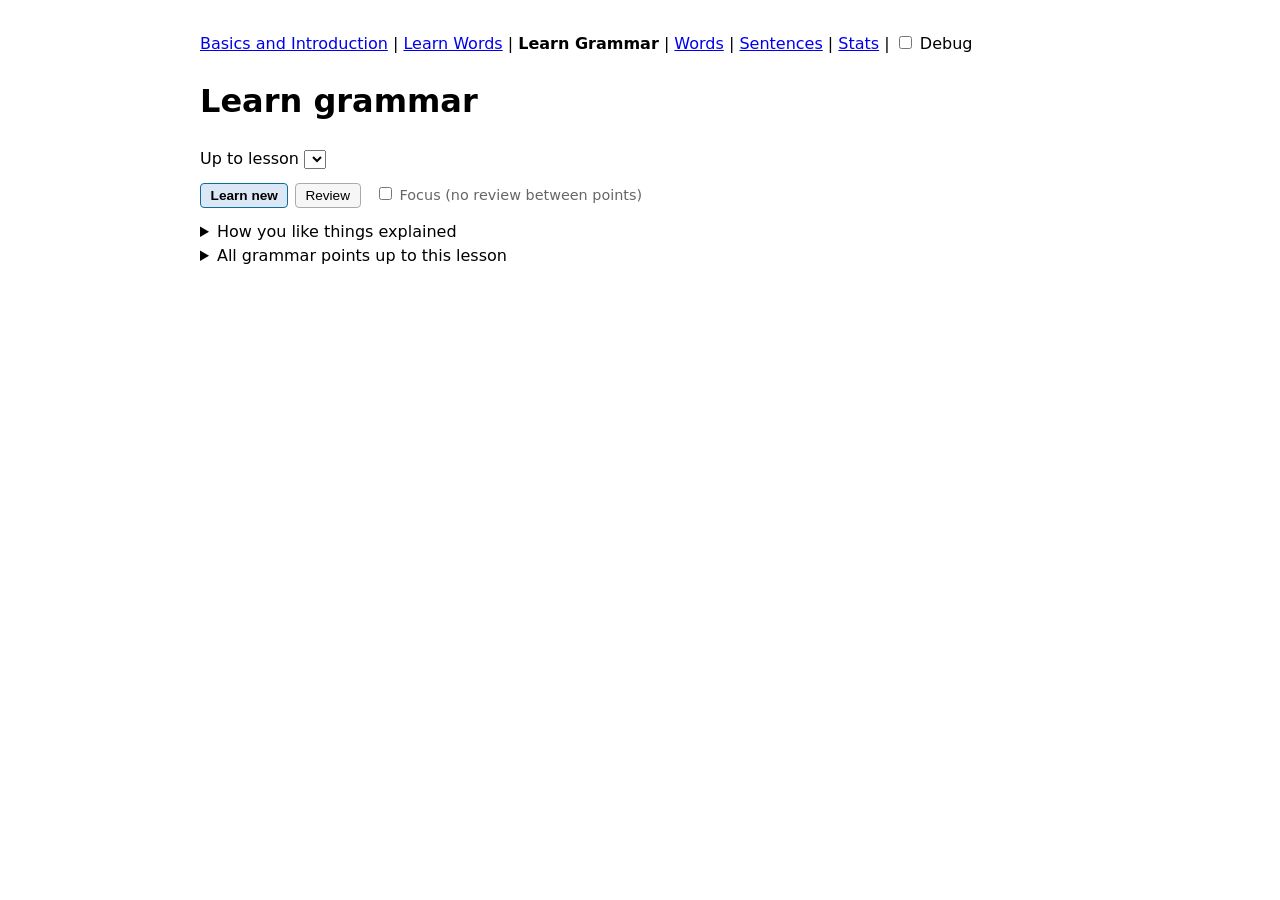
==== commit 327eabb0: "Write lessons in sections with nuances, quizzes, a worked example and a summary Each lesson now has " ====
--- a/static/grammar.html
+++ b/static/grammar.html
@@ -225,22 +225,70 @@
 }
 
 function renderExplanation(x, target = $("explanation"), hint = $("hint")) {
-  const sections = {
-    intro: () => x.intro ? paragraphs(x.intro) : [],
-    examples: () => [el("h3", "Examples"), renderExamples(x.examples)],
-    rule: () => [el("h3", "The rule"), ...paragraphs(x.rule)],
-    table: () => x.table.length ? [el("h3", "Forms"), renderTable(x.table)] : [],
-    nuance: () => x.nuance ? [el("h3", "Nuance"), ...paragraphs(x.nuance)] : [],
-    mistakes: () => x.mistakes.length ? [el("h3", "Common mistakes"), renderMistakes(x.mistakes)] : [],
-  };
-  const order = ["intro", "rule", "table", "examples", "nuance", "mistakes"];
   const nodes = x.style === "lesson" ? [] : [el("p", x.request ? `Explained like: "${x.request}"` : x.style_name, "muted")];
-  for (const name of order) nodes.push(...sections[name]());
+  if (x.intro) nodes.push(...paragraphs(x.intro));
+  x.sections.forEach((section, i) => nodes.push(renderSection(section, i + 1)));
+  if (x.worked_example) nodes.push(renderWorked(x.worked_example));
+  if (x.mistakes.length) nodes.push(el("h3", "Common mix-ups"), renderMistakes(x.mistakes));
+  if (x.summary.length) {
+    const box = el("div", "", "box");
+    const list = el("ul");
+    for (const line of x.summary) list.append(el("li", line));
+    box.append(el("h3", "Summary"), list);
+    nodes.push(box);
+  }
   target.replaceChildren(...nodes);
-  const unlearned = x.examples.some((ex) => ex.tokens.some((t) => t.new));
+  const unlearned = x.sections.some((s) => s.examples.some((ex) => ex.tokens.some((t) => t.new)));
   const note = unlearned ? "Underlined words are not learned yet. Hover or click to see them." : "";
   if (hint) hint.textContent = note;
   else if (note) target.append(el("p", note, "muted"));
+}
+
+function renderSection(section, number) {
+  const box = el("section", "", "lesson-section");
+  box.append(el("h3", `${number}. ${section.heading}`), ...paragraphs(section.body));
+  if (section.table.length) box.append(renderTable(section.table));
+  if (section.examples.length) box.append(renderExamples(section.examples));
+  for (const quiz of section.quizzes) box.append(renderQuiz(quiz));
+  if (section.nuances.length) {
+    const list = el("div", "", "nuances");
+    section.nuances.forEach((n, i) => {
+      const p = el("p");
+      p.append(el("b", `Nuance ${i + 1}: `), n);
+      list.append(p);
+    });
+    box.append(list);
+  }
+  return box;
+}
+
+function renderQuiz(quiz) {
+  const box = el("div", "", "quiz");
+  const feedback = el("p", "", "quiz-feedback");
+  const buttons = quiz.choices.map((choice) => {
+    const b = el("button", choice.text, "quiz-choice");
+    b.addEventListener("click", () => {
+      for (const other of buttons) other.classList.remove("right", "picked-wrong");
+      b.classList.add(choice.correct ? "right" : "picked-wrong");
+      feedback.className = `quiz-feedback ${choice.correct ? "correct" : "wrong"}`;
+      feedback.textContent = `${choice.correct ? "Yes. " : "Not quite. "}${choice.why}`;
+    });
+    return b;
+  });
+  const choices = el("div", "", "quiz-choices");
+  choices.append(...buttons);
+  box.append(el("span", "Check yourself", "quiz-label"), el("p", quiz.question), choices, feedback);
+  return box;
+}
+
+function renderWorked(w) {
+  const box = el("div", "", "box");
+  const steps = el("ol");
+  for (const step of w.steps) steps.append(el("li", step));
+  const answer = el("p");
+  answer.append(el("b", "Result: "), el("span", w.answer, "korean"));
+  box.append(el("h3", "Worked example"), el("p", w.task), steps, answer);
+  return box;
 }
 
 function paragraphs(text) {
@@ -619,9 +667,14 @@
   }
   const head = { correct: "✓ Correct", almost: "≈ Almost", incorrect: "✗ Not quite" }[r.verdict];
   const cls = { correct: "correct", almost: "verdict-almost", incorrect: "wrong" }[r.verdict];
-  const nodes = [el("p", head, cls), el("p", r.reason)];
+  const jevWrong = r.graded_by === "jev" && !r.correct;
+  const nodes = [el("p", head, cls), el("p", jevWrong ? `About the answer: ${r.reason}` : r.reason)];
   if (!r.correct || r.answers.length > 1) {
     nodes.push(el("p", `${r.answers.length > 1 ? "Accepted answers" : "Answer"}: ${r.answers.join("  /  ")}`, "korean"));
+  }
+  if (jevWrong) nodes.push(whyButton("/api/grammar/why", { item_id: item.id, answer }));
+  if (r.graded_by === "jev") {
+    nodes.push(el("p", "Checked by Jev (AI, unvalidated): same meaning, spelled exactly right, and uses this point.", "label"));
   }
   if (r.graded_by === "llm") nodes.push(el("p", "Graded by AI (unvalidated). Compare with the answers yourself.", "label"));
   nodes.push(el("p", `Confidence for this point: ${pct(r.confidence_before)} → ${pct(r.confidence)}`, "muted"));
--- a/static/style.css
+++ b/static/style.css
@@ -1,4 +1,4 @@
-body { font-family: system-ui, sans-serif; max-width: 32rem; margin: 2rem auto; padding: 0 1rem; line-height: 1.5; }
+body { font-family: system-ui, sans-serif; max-width: 55rem; margin: 2rem auto; padding: 0 2rem; line-height: 1.5; }
 #prompt { font-size: 2rem; margin: 1.5rem 0 1rem; }
 #answer { font-size: 1.5rem; width: 100%; box-sizing: border-box; padding: 0.4rem; }
 button { font-size: 1rem; padding: 0.4rem 1rem; margin-top: 0.75rem; }
@@ -38,7 +38,7 @@
 .card .char { font-size: 2rem; line-height: 1.2; }
 .card .roman { font-weight: bold; }
 .card .muted { font-size: 0.75rem; }
-#keyboard { margin: 1rem 0 0.5rem; }
+#keyboard { margin: 1rem 0 0.5rem; max-width: 40rem; }
 /* Every key is one unit (u) wide, like a real keyboard. The top row is 0.5u + 10 keys and fills the
    width; the rows start where Tab, Caps Lock and Shift would end (0.5u, 0.75u, 1.25u), so each row
    sits further right and the top row (ending in ㅔ) reaches furthest. */
@@ -60,9 +60,7 @@
 .review tr:not(:first-child):hover { background: #f6f6f6; }
 #practice, #quiz-answer { font-size: 1.5rem; width: 100%; box-sizing: border-box; padding: 0.4rem; }
 
-/* Debug panel: wider than the page column so the table fits. */
-#debug { margin-top: 2rem; padding-top: 0.5rem; border-top: 2px dashed #999; font-size: 0.85rem;
-         width: min(56rem, 96vw); position: relative; left: 50%; transform: translateX(-50%); overflow-x: auto; }
+#debug { margin-top: 2rem; padding-top: 0.5rem; border-top: 2px dashed #999; font-size: 0.85rem; overflow-x: auto; }
 #debug tr.pool { background: #fff3cd; }
 #debug .up { color: #1a7f37; }
 #debug .down { color: #c62828; }
@@ -112,3 +110,20 @@
 .choice.right { background: #eaf6ec; border-color: #1a7f37; }
 .choice.picked-wrong { background: #fdecea; border-color: #c62828; }
 #practice-lesson { margin-top: 1.5rem; }
+.why { margin: 0.5rem 0; }
+/* Lesson sections, quizzes and nuances. */
+.lesson-section { margin: 2rem 0; }
+.lesson-section h3 { margin-bottom: 0.4rem; }
+.nuances { border-left: 3px solid #9a6700; background: #fffaf0; padding: 0.4rem 0.8rem; margin: 1rem 0; }
+.nuances p { margin: 0.4rem 0; }
+.quiz { border: 1px solid #0b6e99; border-radius: 6px; padding: 0.75rem 1rem; margin: 1.25rem 0; background: #f5f9fd; }
+.quiz-label { font-size: 0.75rem; font-weight: bold; text-transform: uppercase; letter-spacing: 0.08em; color: #0b6e99; }
+.quiz-choices { display: grid; gap: 0.4rem; }
+.quiz-choice { margin-top: 0; text-align: left; background: #fff; border: 1px solid #aaa; border-radius: 6px; }
+.quiz-choice { cursor: pointer; }
+.quiz-choice:hover { border-color: #0b6e99; }
+.quiz-choice.right { background: #eaf6ec; border-color: #1a7f37; }
+.quiz-choice.picked-wrong { background: #fdecea; border-color: #c62828; }
+.quiz-feedback { margin: 0.5rem 0 0; }
+.quiz-feedback:empty { margin: 0; }
+.box { border: 1px solid #ddd; border-radius: 6px; padding: 0.5rem 1rem; margin: 1.5rem 0; }
